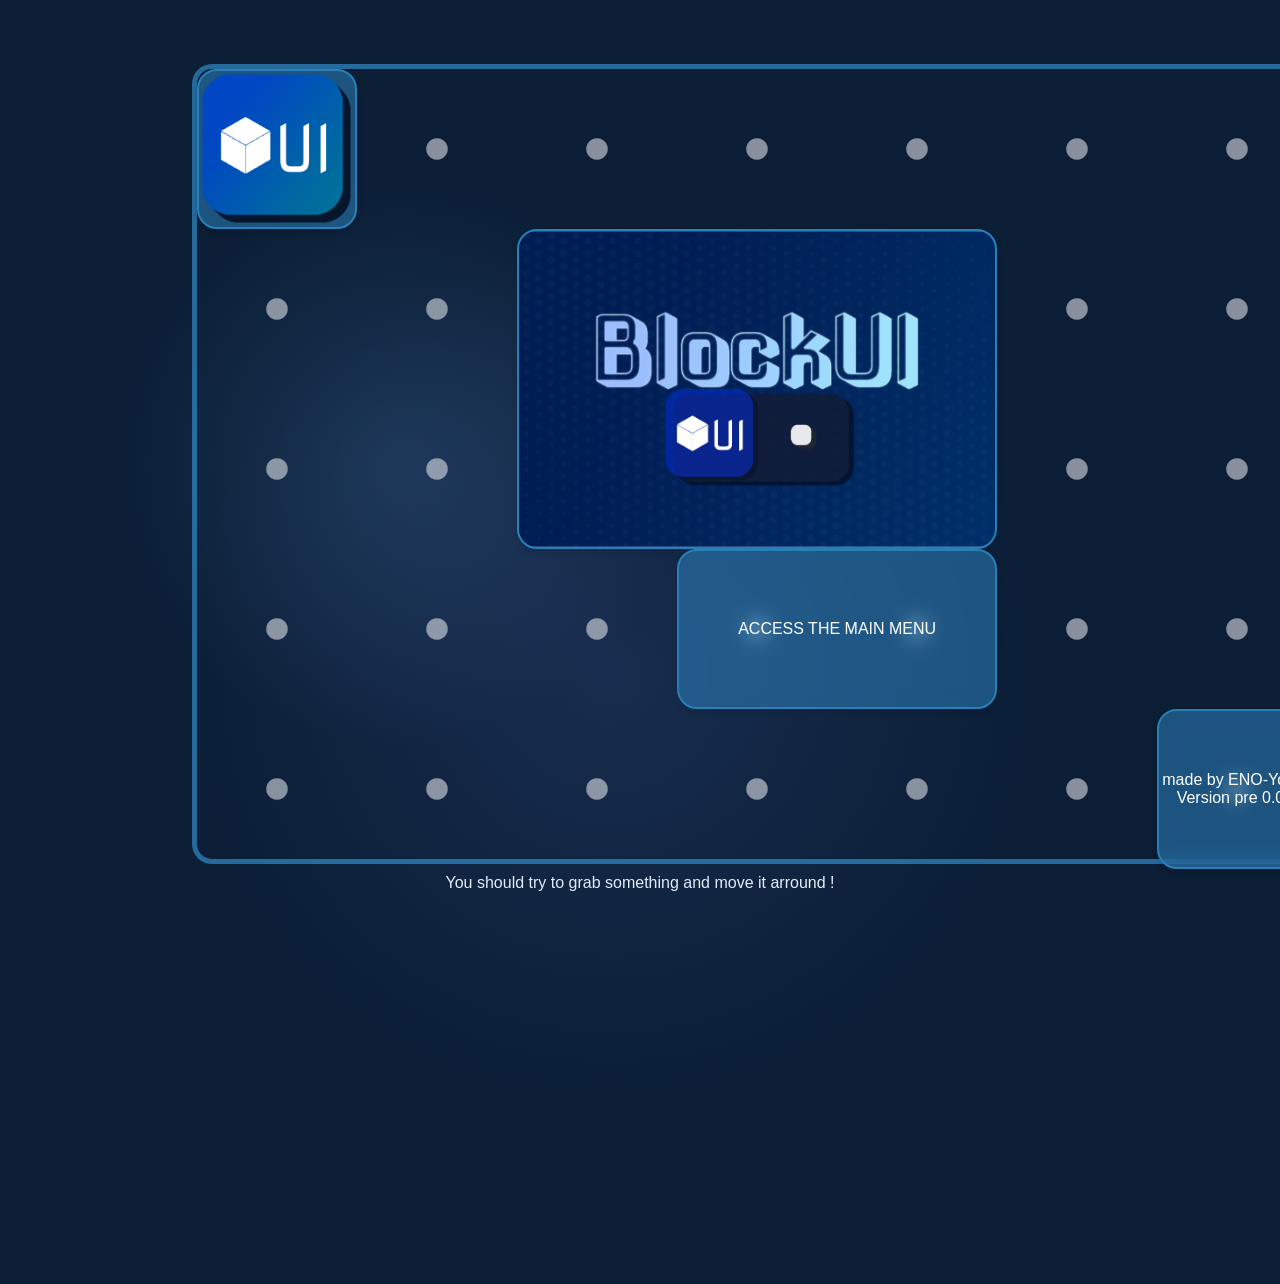
==== index.html @ 9c056975 "Add files via upload" ====
<!DOCTYPE html>
<head>
    <meta charset="UTF-8" />
    <meta name="viewport" content="width=device-width, initial-scale=1.0" />
    <title>iisu ahh launcher</title>
    <!--<link rel="icon" href="icon" type="image/png" />-->
    <link rel="stylesheet" href="style.css" />
</head> 
<body>
    <div class="bg1"></div>
    <div class="bg2"></div>
    <!--to change a box size, use the style attribute.-->
    <div class="container">
        <div class="draggable" style="width: 480px; height: 320px;  background-image: url(LOGOS/full\ banner.png); background-size: cover; background-position: center; left: 320px; top: 160px;"></div>
        <div class="draggable" style="background-image: url(LOGOS/logo\ simple.png); background-size:contain;"></div>
        <div class="draggable" style="width: 320px; height: 160px; left: 480px; top: 480px;" onclick="window.location='MAIN/index.html';">
            <p>ACCESS THE MAIN MENU</p>
        </div>
        <div class="draggable" style="left: 960px;top: 640px; text-align: center;">
            made by ENO-Yosh !<br>
            Version pre 0.0.1</div>
    </div>
    <p style="color: aliceblue; text-align: center; margin-top: 10px;">You should try to grab something and move it arround !</p>
    <script>
        const GRID_SIZE = 160;
        let dragging = null;
        let offsetX, offsetY;
        let placex = 0;
        let placey = 0;

        document.querySelectorAll('.draggable').forEach(element => {
            // element.style.left = snapToGrid(placex,"x",0) + 'px';
            // element.style.top = snapToGrid(placey,'y',0) + 'px';
            element.addEventListener('mousedown', startDrag);
        });

        function startDrag(e) {
            dragging = this;
            offsetX = e.clientX - dragging.offsetLeft;
            offsetY = e.clientY - dragging.offsetTop;
            document.addEventListener('mousemove', drag);
            document.addEventListener('mouseup', stopDrag);
        }

        function drag(e) {
            if (!dragging) return;
            let x = e.clientX - offsetX;
            let y = e.clientY - offsetY;
            style = window.getComputedStyle(dragging)
            widefactor = parseInt(style.getPropertyValue('width')) - 160;
            heightfactor = parseInt(style.getPropertyValue('height')) - 160;
            newleft = snapToGrid(x, "x", widefactor);
            newtop = snapToGrid(y,"y",heightfactor);
            dragging.style.left = newleft+ 'px';
            dragging.style.top = newtop+ 'px';
        }

        function stopDrag() {
            dragging = null;
            document.removeEventListener('mousemove', drag);
            document.removeEventListener('mouseup', stopDrag);
        }

        function snapToGrid(value,type,factor) {
            let r = Math.round(value / GRID_SIZE) * GRID_SIZE;
            if (type == "x") {
                if (r < 0) {
                    r = 0;
                
                }
                if (r > 1120-GRID_SIZE - factor) {
                    r = 1120-GRID_SIZE - factor;
                }
            }

            if (type == "y") {
                if (r < 0) {
                    r = 0;
                }
                if (r > 800-GRID_SIZE - factor) {
                    r = 800-GRID_SIZE - factor;
                }
            }
            return r;
        }
    </script>
</body>
---- style.css ----
* {
            margin: 0;
            padding: 0;
            box-sizing: border-box;
}

body {
            background-color: rgb(11, 30, 54);
            font-family: Arial, sans-serif;
            overflow: hidden;
            background-size: 400% 400%;
            animation: gradient 1s ease 1;
}
@keyframes gradient {
                    
  0% { background-color: black; }
  15% {background-color: #073c5f; }                    
  100% {background-color: #0b1f37;}
                  
}

@keyframes in {
    0% {
        filter: opacity(0%) blur(50px);
        transform: scale(50%);
    }
    100%{
        transform: scale(100%);
        filter: opacity(100%) blur(0px);
    }
}

@keyframes out {
    0%{
        left: 200%;
    }
    100%{
        left: 15%;
    }
}


.container {
    animation: in 1s ease-in-out 0s 1;
            border-style: solid;
    border-radius: 20px;
    border-width: 5px;
    border-color: #3498db9f;
            left: 15%;
            margin-top: 5%;
            width: 1120px;
            height: 800px;
            background-image: 
                /*linear-gradient(0deg, transparent 24%, rgba(255, 255, 255, 0.05) 25%, rgba(255, 255, 255, 0.05) 26%, transparent 27%, transparent 74%, rgba(255, 255, 255, 0.05) 75%, rgba(255, 255, 255, 0.05) 76%, transparent 77%, transparent),
                linear-gradient(90deg, transparent 24%, rgba(255, 255, 255, 0.05) 25%, rgba(255, 255, 255, 0.05) 26%, transparent 27%, transparent 74%, rgba(255, 255, 255, 0.05) 75%, rgba(255, 255, 255, 0.05) 76%, transparent 77%, transparent);
            */
                radial-gradient(circle, rgba(255, 255, 255, 0.51) 0%,rgba(255, 255, 255, 0.51) 9%, rgba(148, 230, 255, 0) 10%);
                background-size: 160px 160px;
            position: relative;
        }

        .draggable {
            position: absolute;
            width: 160px;
            height: 160px;
            background-color: #3498db71;
            backdrop-filter: blur(10px);
            border: 2px solid #2980b9;
            border-radius: 20px;
            cursor: grab;
            display: flex;
            align-items: center;
            justify-content: center;
            color: white;
            user-select: none;
            box-shadow: 0 4px 6px rgba(0,0,0,.1);
            -webkit-transition-duration: 0.3s;
            transition-duration: 0.3s;
            -webkit-transition-property: transform;
            transition-property: transform;
        }
        .draggable:hover {
            box-shadow: 0px 0px 6px rgba(10, 125, 255, 0.74);
            -webkit-transform: scale(1.1);
            transform: scale(1.1);
        }
        .draggable:active {
            cursor: grabbing;
            box-shadow: 0px 0px 15px 0px rgba(255, 255, 255, 0.452);
        }

@keyframes bg1 {
    0% {
        left: 30px;
        top: 40px;
    }
    100%{
        left: 80%;
        top: 10px;
    }
}

@keyframes bg1 {
    0% {
        left: 30px;
        top: 240px;
    }
    100%{
        left: 60%;
        top: 10px;
    }
}


.bg1 {
    position:  absolute;
    overflow: hidden;
    height: 800px;
    width: 800px;
    background-image: radial-gradient(circle, #5284c03a 0%, rgba(148, 230, 255, 0) 50%);
    animation: bg1 15s ease-in-out 0s infinite alternate;
}


@keyframes bg2 {
    0% {
        left: 600px;
        top: 24px;
    }
    100%{
        left: 320px;
        top: 300px;
    }
}


.bg2 {
    position:  absolute;
    overflow: hidden;
    height: 1220px;
    width: 1220px;
    background-image: radial-gradient(circle, #526fc02f 0%, rgba(148, 230, 255, 0) 50%);
    animation: bg2 12s ease-in-out 0s infinite alternate;
}
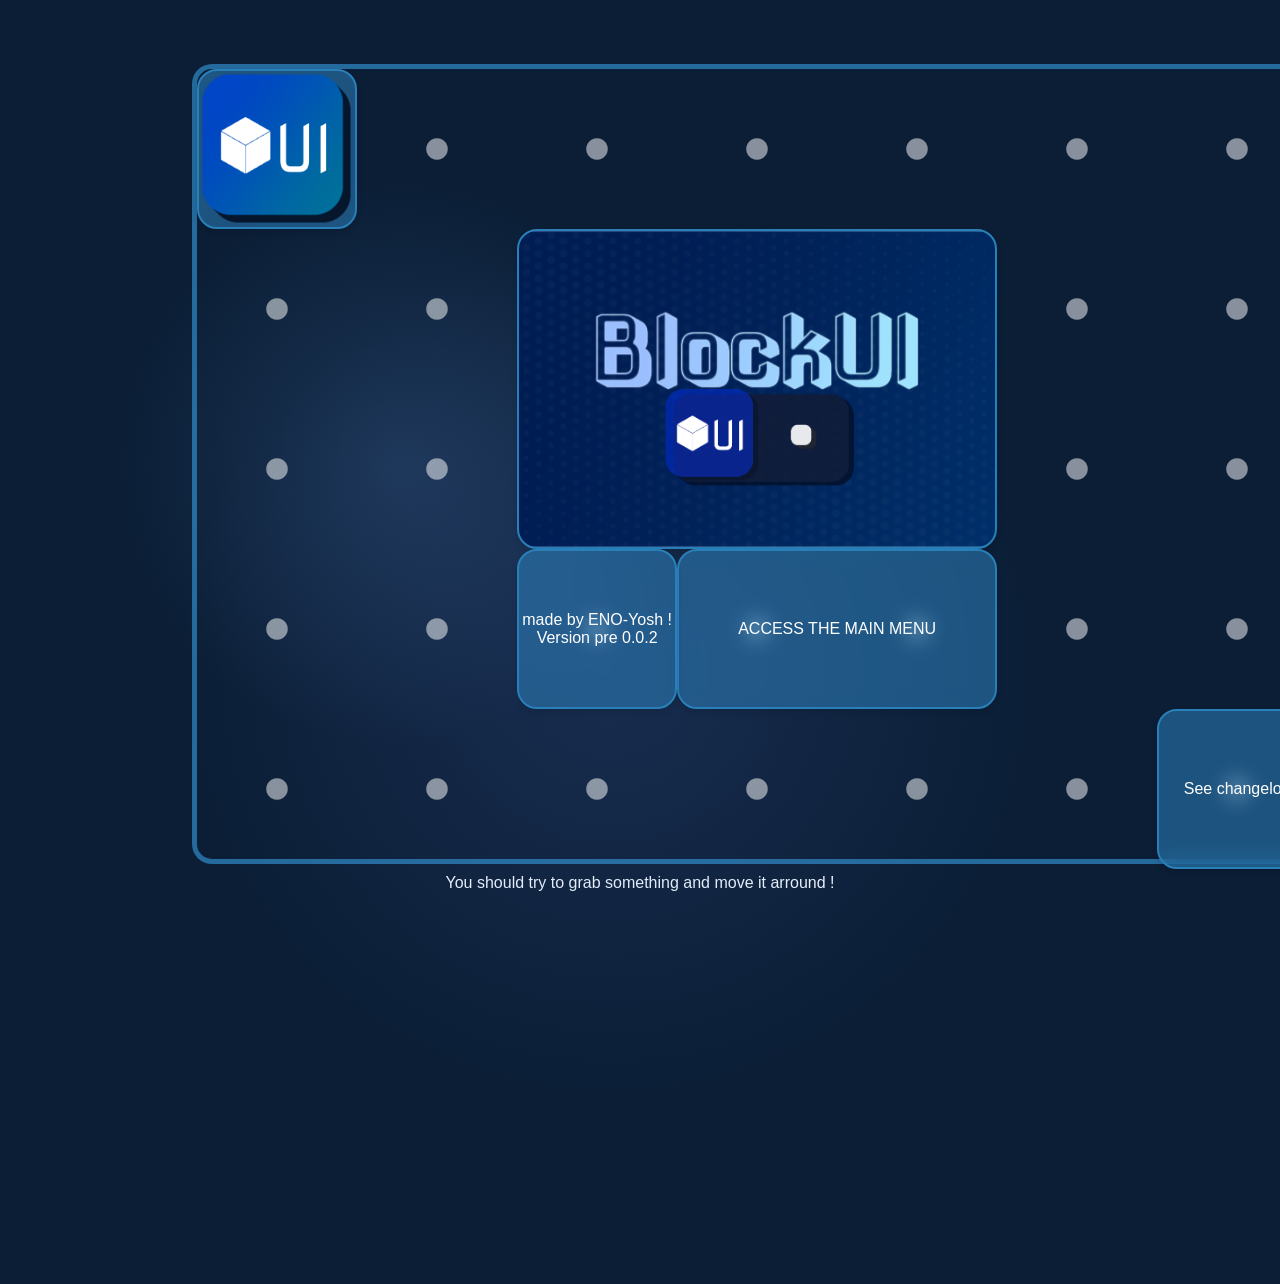
==== commit 20546849: "Add files via upload Version pre 0.0.2 ! i added a changelog directly in the main menu so you can se" ====
--- a/index.html
+++ b/index.html
@@ -16,9 +16,12 @@
         <div class="draggable" style="width: 320px; height: 160px; left: 480px; top: 480px;" onclick="window.location='MAIN/index.html';">
             <p>ACCESS THE MAIN MENU</p>
         </div>
-        <div class="draggable" style="left: 960px;top: 640px; text-align: center;">
+        <div class="draggable" style="width: 160px; height: 160px; left: 960px; top: 640px;" onclick="window.location='changelog/index.html';">
+            <p>See changelog</p>
+        </div>
+        <div class="draggable" style="left: 320px;top: 480px; text-align: center;">
             made by ENO-Yosh !<br>
-            Version pre 0.0.1</div>
+            Version pre 0.0.2</div>
     </div>
     <p style="color: aliceblue; text-align: center; margin-top: 10px;">You should try to grab something and move it arround !</p>
     <script>
@@ -83,5 +86,6 @@
             }
             return r;
         }
+
     </script>
 </body>
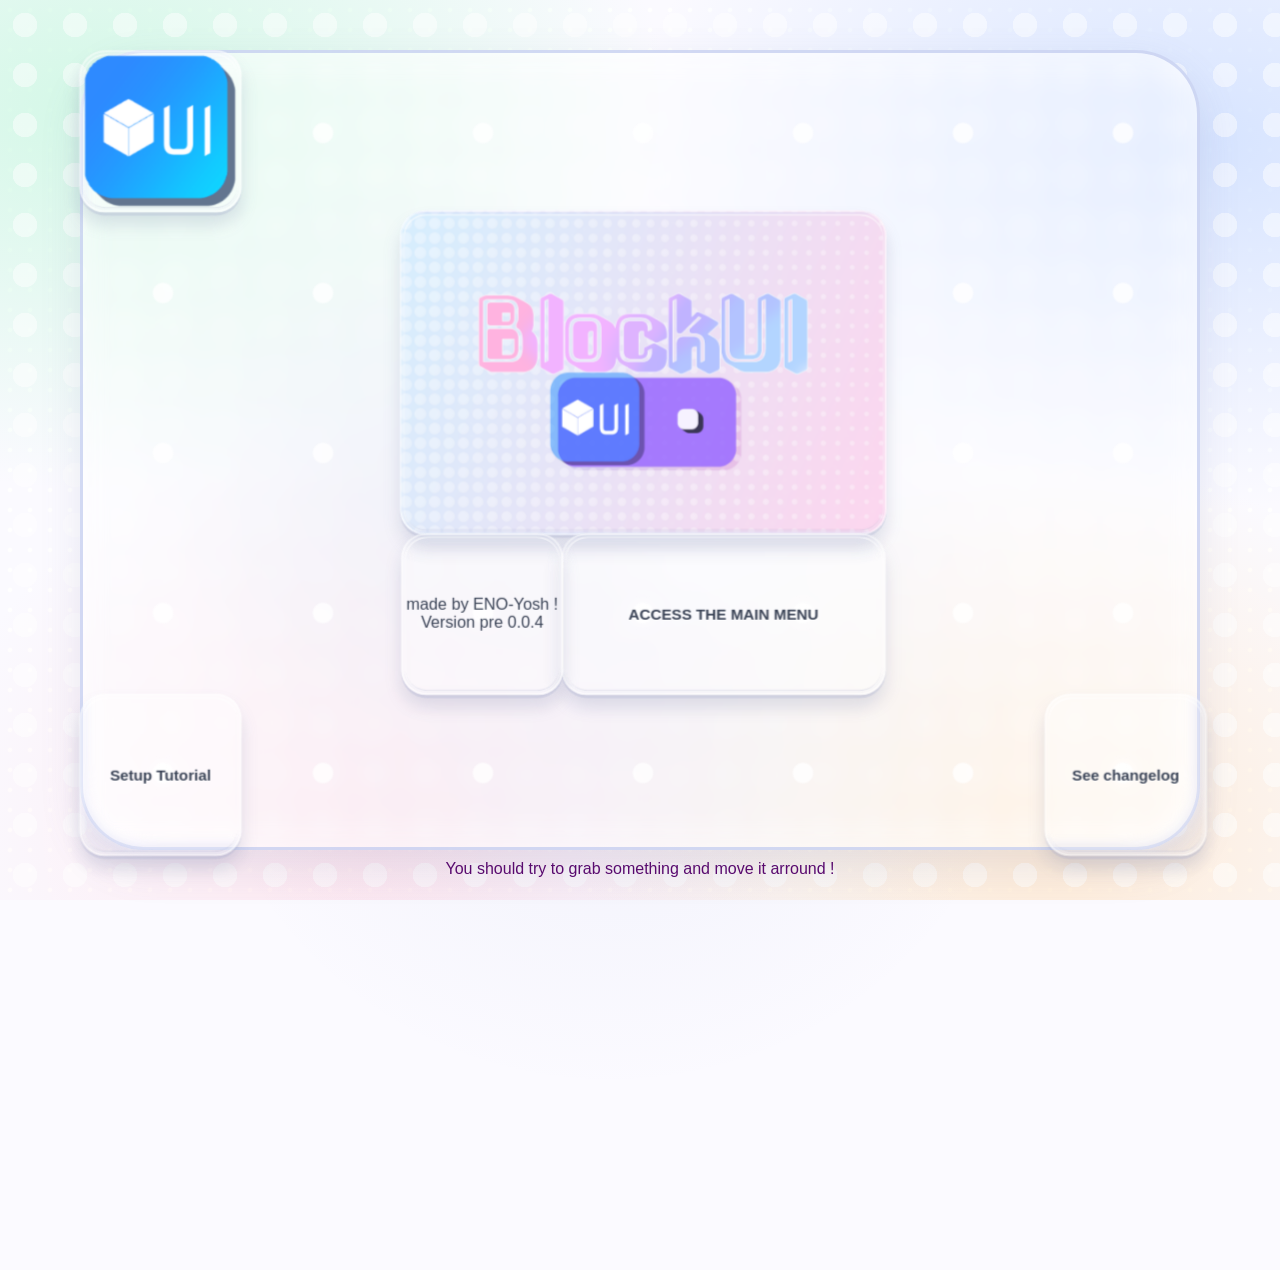
==== commit e982056a: "ALPHA 0.1.0 the first actually usable version, we finally made it to the alpha era of the BlockUI de" ====
--- a/index.html
+++ b/index.html
@@ -6,7 +6,7 @@
     <!--<link rel="icon" href="icon" type="image/png" />-->
     <link rel="stylesheet" href="style.css" />
 </head> 
-<body>
+<body class="home-page" style="overflow-y: hidden;">
     <div class="bg1"></div>
     <div class="bg2"></div>
     <!--to change a box size, use the style attribute.-->
@@ -19,15 +19,19 @@
         <div class="draggable" style="width: 160px; height: 160px; left: 960px; top: 640px;" onclick="window.location='changelog/index.html';">
             <p>See changelog</p>
         </div>
+        <div class="draggable" style="width: 160px; height: 160px; left: 0px; top: 640px;" onclick="window.location='selfHost_tuto/index.html';">
+            <p>Setup Tutorial</p>
+        </div>
         <div class="draggable" style="left: 320px;top: 480px; text-align: center;">
             made by ENO-Yosh !<br>
-            Version pre 0.0.2</div>
+            Version pre 0.0.4</div>
     </div>
-    <p style="color: aliceblue; text-align: center; margin-top: 10px;">You should try to grab something and move it arround !</p>
+    <p style="color: rgb(88, 0, 105); text-align: center; margin-top: 10px;">You should try to grab something and move it arround !</p>
     <script>
         const GRID_SIZE = 160;
         let dragging = null;
         let offsetX, offsetY;
+        let lastParticleTime = 0;
         let placex = 0;
         let placey = 0;
 
@@ -56,6 +60,27 @@
             newtop = snapToGrid(y,"y",heightfactor);
             dragging.style.left = newleft+ 'px';
             dragging.style.top = newtop+ 'px';
+            const now = performance.now();
+            if (now - lastParticleTime >= 28) {
+                const bounds = dragging.getBoundingClientRect();
+                emitDragParticle(
+                    bounds.left + Math.random() * bounds.width,
+                    bounds.top + Math.random() * bounds.height
+                );
+                lastParticleTime = now;
+            }
+        }
+
+        function emitDragParticle(x, y) {
+            const particle = document.createElement('span');
+            particle.className = 'drag-particle';
+            particle.style.left = `${x}px`;
+            particle.style.top = `${y}px`;
+            particle.style.setProperty('--particle-size', `${7 + Math.random() * 8}px`);
+            particle.style.setProperty('--drift-x', `${(Math.random() - 0.5) * 34}px`);
+            particle.style.setProperty('--drift-y', `${-12 - Math.random() * 28}px`);
+            document.body.appendChild(particle);
+            window.setTimeout(() => particle.remove(), 750);
         }
 
         function stopDrag() {
--- a/style.css
+++ b/style.css
@@ -1,144 +1,908 @@
+:root {
+    color-scheme: light;
+    --ink: #394255;
+    --muted-ink: #657187;
+    --glass: rgba(255, 255, 255, .76);
+    --glass-strong: rgba(255, 255, 255, .9);
+    --line: rgba(196, 205, 239, .76);
+    --shadow: 0 16px 42px rgba(111, 121, 164, .14);
+}
+
 * {
-            margin: 0;
-            padding: 0;
-            box-sizing: border-box;
+    box-sizing: border-box;
+    margin: 0;
+    padding: 0;
+    scrollbar-color: #c8cde0 transparent;
 }
 
 body {
-            background-color: rgb(11, 30, 54);
-            font-family: Arial, sans-serif;
-            overflow: hidden;
-            background-size: 400% 400%;
-            animation: gradient 1s ease 1;
-}
-@keyframes gradient {
-                    
-  0% { background-color: black; }
-  15% {background-color: #073c5f; }                    
-  100% {background-color: #0b1f37;}
-                  
-}
-
-@keyframes in {
-    0% {
+    min-height: 100vh;
+    color: var(--ink);
+    background-color: #fbfaff;
+    background-image:
+        radial-gradient(circle, rgba(255, 255, 255, .48) 0 12px, transparent 12.5px),
+        radial-gradient(ellipse at 8% 12%, rgba(196, 247, 221, .72), transparent 34%),
+        radial-gradient(ellipse at 94% 16%, rgba(200, 219, 255, .72), transparent 34%),
+        radial-gradient(ellipse at 82% 94%, rgba(255, 225, 190, .6), transparent 32%),
+        radial-gradient(ellipse at 29% 92%, rgba(255, 209, 222, .5), transparent 34%),
+        radial-gradient(circle, rgba(255, 255, 255, .94) 2px, transparent 2.8px);
+    background-attachment: fixed;
+    background-size: 50px 50px, auto, auto, auto, auto, 20px 20px;
+    font-family: Arial, Helvetica, sans-serif;
+}
+
+body.home-page,
+body.main-page,
+body.grid-demo {
+    overflow-x: hidden;
+    overflow-y: auto;
+}
+
+body.systems-page {
+    overflow-x: hidden;
+    overflow-y: auto;
+    scrollbar-width: none;
+}
+
+body.changelog-page {
+    overflow: hidden;
+}
+
+body::before,
+body::after {
+    position: fixed;
+    z-index: 10;
+    inset: 0;
+    pointer-events: none;
+    content: "";
+    opacity: 0;
+    animation: intro-sparkles 1.35s ease-out both;
+}
+
+body::before {
+    background:
+        linear-gradient(45deg, transparent 46%, #fff 50%, transparent 54%) 8% 22% / 15px 15px no-repeat,
+        linear-gradient(-45deg, transparent 46%, #fff 50%, transparent 54%) 8% 22% / 15px 15px no-repeat,
+        linear-gradient(45deg, transparent 46%, #9fe8ff 50%, transparent 54%) 34% 41% / 11px 11px no-repeat,
+        linear-gradient(-45deg, transparent 46%, #9fe8ff 50%, transparent 54%) 34% 41% / 11px 11px no-repeat,
+        linear-gradient(45deg, transparent 46%, #fff 50%, transparent 54%) 67% 81% / 13px 13px no-repeat,
+        linear-gradient(-45deg, transparent 46%, #fff 50%, transparent 54%) 67% 81% / 13px 13px no-repeat,
+        linear-gradient(45deg, transparent 46%, #9fe8ff 50%, transparent 54%) 92% 63% / 10px 10px no-repeat,
+        linear-gradient(-45deg, transparent 46%, #9fe8ff 50%, transparent 54%) 92% 63% / 10px 10px no-repeat;
+}
+
+body::after {
+    animation-delay: .24s;
+    animation-duration: 1.25s;
+    background:
+        linear-gradient(45deg, transparent 46%, #9fe8ff 50%, transparent 54%) 19% 73% / 12px 12px no-repeat,
+        linear-gradient(-45deg, transparent 46%, #9fe8ff 50%, transparent 54%) 19% 73% / 12px 12px no-repeat,
+        linear-gradient(45deg, transparent 46%, #fff 50%, transparent 54%) 52% 16% / 16px 16px no-repeat,
+        linear-gradient(-45deg, transparent 46%, #fff 50%, transparent 54%) 52% 16% / 16px 16px no-repeat,
+        linear-gradient(45deg, transparent 46%, #9fe8ff 50%, transparent 54%) 79% 35% / 11px 11px no-repeat,
+        linear-gradient(-45deg, transparent 46%, #9fe8ff 50%, transparent 54%) 79% 35% / 11px 11px no-repeat;
+}
+
+@keyframes intro-sparkles {
+    0%, 100% { opacity: 0; }
+    18% { opacity: .78; }
+    34% { opacity: .2; }
+    52% { opacity: .62; }
+    72% { opacity: .12; }
+}
+
+@keyframes enter {
+    from {
         filter: opacity(0%) blur(50px);
-        transform: scale(50%);
-    }
-    100%{
-        transform: scale(100%);
-        filter: opacity(100%) blur(0px);
-    }
-}
-
-@keyframes out {
-    0%{
-        left: 200%;
-    }
-    100%{
-        left: 15%;
-    }
-}
-
-
-.container {
-    animation: in 1s ease-in-out 0s 1;
-            border-style: solid;
+        transform: scale(.5);
+    }
+    to {
+        filter: opacity(100%) blur(0);
+        transform: scale(1);
+    }
+}
+
+@keyframes glow-one {
+    from { left: 30px; top: 240px; }
+    to { left: 60%; top: 10px; }
+}
+
+@keyframes glow-two {
+    from { left: 600px; top: 24px; }
+    to { left: 320px; top: 300px; }
+}
+
+@keyframes particle-drift {
+    0% { opacity: 0; transform: translate(-50%, -50%) scale(.25) rotate(0deg); }
+    12% { opacity: .95; transform: translate(-50%, -50%) scale(1.05) rotate(8deg); }
+    100% {
+        opacity: 0;
+        transform: translate(calc(-50% + var(--drift-x)), calc(-50% + var(--drift-y))) scale(.2) rotate(38deg);
+    }
+}
+
+@keyframes edit-mode-sway {
+    0%, 40% { rotate: -.6deg; }
+    50%, 90% { rotate: .6deg; }
+    100% { rotate: -.6deg; }
+}
+
+.bg1,
+.bg2 {
+    position: absolute;
+    overflow: hidden;
+    pointer-events: none;
+}
+
+.bg1 {
+    width: 800px;
+    height: 800px;
+    background: radial-gradient(circle, rgba(82, 132, 192, .08), transparent 50%);
+    animation: glow-one 15s ease-in-out infinite alternate;
+}
+
+.bg2 {
+    width: 1220px;
+    height: 1220px;
+    background: radial-gradient(circle, rgba(82, 111, 192, .07), transparent 50%);
+    animation: glow-two 12s ease-in-out infinite alternate;
+}
+
+.navbar {
+    position: sticky;
+    z-index: 2;
+    display: flex;
+    align-items: center;
+    gap: 10px;
+    width: 100%;
+    height: 72px;
+    padding: 6px 18px;
+    border-bottom: 1px solid rgba(202, 209, 233, .7);
+    background: rgba(255, 255, 255, .66);
+    box-shadow: 0 5px 24px rgba(105, 117, 153, .08);
+    backdrop-filter: blur(18px);
+}
+
+.navbar div {
+    position: relative;
+    isolation: isolate;
+    display: grid;
+    overflow: hidden;
+    place-items: center;
+    width: 56px;
+    height: 56px;
+    border: 1px solid rgba(207, 212, 236, .8);
+    border-radius: 17px;
+    background: rgba(255, 255, 255, .7);
+    box-shadow: 0 4px 12px rgba(116, 126, 163, .1);
+    transition: transform .2s ease, box-shadow .2s ease;
+}
+
+.navbar div::before {
+    position: absolute;
+    z-index: 0;
+    inset: 0;
+    background: linear-gradient(145deg, rgba(255, 255, 255, .9), transparent 48%, rgba(196, 205, 239, .12));
+    content: "";
+    pointer-events: none;
+}
+
+.navbar div img {
+    position: relative;
+    z-index: 1;
+    max-width: 46px;
+    max-height: 46px;
+    object-fit: contain;
+}
+
+.navbar div:hover {
+    transform: perspective(500px) translateY(-3px) rotateX(5deg) scale(1.05);
+    box-shadow: 0 12px 20px rgba(116, 126, 163, .22), inset 0 2px 0 #fff;
+}
+
+.navbar .nav-control {
+    display: grid;
+    place-items: center;
+    width: 56px;
+    height: 56px;
+    padding: 5px;
+    border: 1px solid rgba(207, 212, 236, .8);
+    border-radius: 17px;
+    background: rgba(255, 255, 255, .7) !important;
+    box-shadow: 0 4px 12px rgba(116, 126, 163, .1);
+    cursor: pointer;
+}
+
+.navbar .nav-control img {
+    max-width: 46px;
+    max-height: 46px;
+    object-fit: contain;
+}
+
+.navbar .nav-control:hover {
+    transform: perspective(500px) translateY(-3px) rotateX(5deg) scale(1.05);
+    box-shadow: 0 12px 20px rgba(116, 126, 163, .22), inset 0 2px 0 #fff;
+}
+
+.navbar .nav-control[aria-pressed="true"] {
+    border-color: rgba(83, 91, 131, .6);
+    background: rgba(214, 219, 240, .9) !important;
+}
+
+#time {
+    color: var(--muted-ink) !important;
+    font-variant-numeric: tabular-nums;
+}
+
+.home-page > p {
+    margin: 10px;
+    color: var(--muted-ink);
+    text-align: center;
+}
+
+p {
+    text-align: center;
+}
+
+body.home-page .container {
+    position: relative;
+    width: 1120px;
+    height: 800px;
+    margin: calc((100vh - 800px) / 2) auto 0;
+    border: 3px solid var(--line);
+    border-radius: 64px;
+    background-color: rgba(255, 255, 255, .36);
+    background-image: radial-gradient(circle, rgba(255, 255, 255, .76) 0 8%, transparent 10%);
+    background-size: 160px 160px;
+    box-shadow: var(--shadow), inset 0 0 36px rgba(255, 255, 255, .55);
+    animation: enter 1s ease-in-out;
+    backdrop-filter: blur(12px);
+    perspective: 1500px;
+    transform-style: preserve-3d;
+}
+
+body.main-page .container {
+    position: relative;
+    width: 1130px;
+    height: 810px;
+    margin: calc((100vh - 60px - 810px) / 2) auto 0;
+    border: 3px solid var(--line);
+    border-radius: 48px;
+    background: radial-gradient(circle, rgba(255, 255, 255, .76) 0 8%, transparent 10%) 0 0 / 160px 160px;
+    box-shadow: var(--shadow), inset 0 0 36px rgb(255, 255, 255);
+    animation: enter .5s ease-out;
+    backdrop-filter: blur(12px);
+}
+
+.draggable {
+    position: absolute;
+    display: flex;
+    align-items: center;
+    justify-content: center;
+    width: 160px;
+    height: 160px;
+    border: 2px solid rgba(255, 255, 255, .52);
+    border-radius: 25px;
+    background-color: rgba(255, 255, 255, .08) !important;
+    color: var(--ink);
+    cursor: grab;
+    user-select: none;
+    isolation: isolate;
+    overflow: hidden;
+    box-shadow:
+        0 12px 18px rgba(105, 113, 154, .2),
+        0 3px 0 rgba(174, 180, 211, .28),
+        inset 0 -3px 0 rgba(185, 190, 219, .1);
+    transform: perspective(1000px) translateZ(8px);
+    transform-style: preserve-3d;
+    transition: transform .3s cubic-bezier(.2, .75, .25, 1), box-shadow .3s ease;
+    backdrop-filter: blur(6px) saturate(1.2);
+    -webkit-backdrop-filter: blur(6px) saturate(1.2);
+}
+
+.draggable::after {
+    position: absolute;
+    z-index: 0;
+    inset: 1px;
+    border: 1px solid rgba(255, 255, 255, .3);
+    border-radius: 23px;
+    box-shadow:
+        inset 0 1px 0 rgba(255, 255, 255, .78),
+        inset 1px 0 0 rgba(255, 255, 255, .35),
+        inset 0 -1px 0 rgba(122, 133, 173, .16);
+    content: "";
+    pointer-events: none;
+}
+
+.draggable:hover {
+    z-index: 2;
+    transform: perspective(1000px) translateY(-8px) translateZ(24px) rotateX(5deg) rotateY(-2deg) scale(1.055);
+    box-shadow:
+        0 24px 32px rgba(130, 116, 180, .26),
+        0 8px 0 rgba(174, 180, 211, .34),
+        0 0 0 5px rgba(255, 255, 255, .2);
+}
+
+.draggable:active {
+    cursor: grabbing;
+    transform: perspective(1000px) translateY(2px) translateZ(2px) scale(.99);
+    box-shadow: 0 4px 8px rgba(130, 116, 180, .2), inset 0 2px 5px rgba(130, 116, 180, .12);
+}
+
+.edit-mode-shade {
+    position: fixed;
+    z-index: 0;
+    inset: 0;
+    background: rgba(47, 53, 76, .48);
+    opacity: 0;
+    pointer-events: none;
+    transition: opacity .3s ease;
+}
+
+.main-page.editing-mode .edit-mode-shade {
+    opacity: 1;
+}
+
+.main-page.editing-mode .container {
+    z-index: 1;
+}
+
+.main-page.editing-mode .draggable {
+    transform-origin: center;
+    animation: edit-mode-sway 2.4s ease-in-out infinite;
+    cursor: grab;
+}
+
+.main-page.editing-mode .draggable:hover {
+    animation-play-state: paused;
+}
+
+.main-page:not(.editing-mode) .draggable {
+    cursor: pointer;
+}
+
+.main-page:not(.editing-mode) .draggable:active {
+    cursor: pointer;
+}
+
+.block-settings-trigger {
+    position: absolute;
+    z-index: 2;
+    top: 7px;
+    right: 7px;
+    display: none;
+    place-items: center;
+    width: 34px;
+    min-width: 34px;
+    height: 34px;
+    padding: 0;
+    border: 1px solid rgba(255, 255, 255, .9);
+    border-radius: 11px;
+    background: rgba(255, 255, 255, .88) !important;
+    color: var(--ink);
+    font-size: 19px;
+    line-height: 1;
+    cursor: pointer;
+    box-shadow: 0 3px 10px rgba(55, 62, 91, .2);
+}
+
+.editing-mode .block-settings-trigger {
+    display: grid;
+}
+
+.draggable p {
+    position: relative;
+    z-index: 1;
+    padding: 12px;
+    color: inherit;
+    font-size: 15px;
+    font-weight: 700;
+    text-align: center;
+    text-shadow: 0 1px 0 rgba(255, 255, 255, .8);
+}
+
+.drag-particle {
+    position: fixed;
+    z-index: 1000;
+    width: var(--particle-size, 12px);
+    height: var(--particle-size, 12px);
+    filter: drop-shadow(0 0 4px rgba(180, 239, 255, .95)) drop-shadow(0 0 10px rgba(63, 165, 255, .75)) blur(.35px);
+    pointer-events: none;
+    animation: particle-drift .7s cubic-bezier(.16, .7, .3, 1) forwards;
+}
+
+.drag-particle::before,
+.drag-particle::after {
+    position: absolute;
+    top: 50%;
+    left: 50%;
+    border-radius: 50%;
+    background: linear-gradient(90deg, transparent, #b9f1ff 35%, #fff 50%, #b9f1ff 65%, transparent);
+    box-shadow: 0 0 4px rgba(186, 239, 255, .9);
+    content: "";
+}
+
+.drag-particle::before {
+    width: 100%;
+    height: 1.5px;
+    transform: translate(-50%, -50%) rotate(45deg);
+}
+
+.drag-particle::after {
+    width: 1.5px;
+    height: 100%;
+    transform: translate(-50%, -50%) rotate(45deg);
+}
+
+.textBG {
+    position: relative;
+    isolation: isolate;
+    overflow: auto;
+    border: 1px solid rgba(255, 255, 255, .9);
+    border-radius: 24px;
+    background: var(--glass);
+    box-shadow: 0 20px 46px rgba(111, 121, 164, .18), 0 5px 0 rgba(190, 196, 222, .35), inset 0 2px 0 #fff;
+    color: var(--ink);
+    backdrop-filter: blur(20px);
+}
+
+.textBG::before,
+.system::before,
+body.systems-page .container::before {
+    position: absolute;
+    z-index: 0;
+    inset: 0;
+    border-radius: inherit;
+    background: linear-gradient(145deg, rgba(255, 255, 255, .58), transparent 34%, transparent 72%, rgba(255, 255, 255, .14));
+    content: "";
+    pointer-events: none;
+}
+
+.textBG > *,
+.system > *,
+body.systems-page .container > * {
+    position: relative;
+    z-index: 1;
+}
+
+.textBG h1,
+.textBG h3 {
+    color: #65638c;
+}
+
+.textBG p {
+    margin: 0 0 12px 20px;
+    color: var(--muted-ink);
+    text-align: left;
+}
+
+body.changelog-page .textBG {
+    width: 40%;
+    height: 100%;
+    margin: 1% 0 0 30%;
+    padding: 40px;
+}
+
+#newblock form p {
+    text-align: center;
+}
+
+.system {
+    position: relative;
+    isolation: isolate;
+    height: 160px;
+    margin: 1% 15% 1%;
+    padding: 20px;
+    overflow: hidden;
+    border: 2px solid rgba(255, 255, 255, .92);
+    border-radius: 24px;
+    color: var(--ink);
+    box-shadow: 0 20px 36px rgba(111, 121, 164, .2), 0 5px 0 rgba(190, 196, 222, .35), inset 0 2px 0 rgba(255, 255, 255, .95);
+    text-align: center;
+    text-shadow: 0 1px 8px rgba(255, 255, 255, .85);
+}
+
+.system h1,
+.system h2,
+.system h3 {
+    color: var(--ink);
+}
+
+.system h3 {
+    font-size: 11px;
+}
+
+.system h2 {
+    margin-top: 20px;
+    font-size: 30px;
+}
+
+body.systems-page .container {
+    position: relative;
+    isolation: isolate;
+    margin: 0 15% 15%;
+    padding: 20px;
+    border: 1px solid rgba(255, 255, 255, .85);
+    border-radius: 24px;
+    background: var(--glass);
+    box-shadow: 0 22px 48px rgba(111, 121, 164, .19), inset 0 2px 0 rgba(255, 255, 255, .95);
+    perspective: 1200px;
+}
+
+.game {
+    position: relative;
+    display: flex;
+    align-items: center;
+    flex-direction: row;
+    height: 160px;
+    margin: 1%;
+    overflow: hidden;
+    border: 1px solid rgba(255, 255, 255, .94);
     border-radius: 20px;
-    border-width: 5px;
-    border-color: #3498db9f;
-            left: 15%;
-            margin-top: 5%;
-            width: 1120px;
-            height: 800px;
-            background-image: 
-                /*linear-gradient(0deg, transparent 24%, rgba(255, 255, 255, 0.05) 25%, rgba(255, 255, 255, 0.05) 26%, transparent 27%, transparent 74%, rgba(255, 255, 255, 0.05) 75%, rgba(255, 255, 255, 0.05) 76%, transparent 77%, transparent),
-                linear-gradient(90deg, transparent 24%, rgba(255, 255, 255, 0.05) 25%, rgba(255, 255, 255, 0.05) 26%, transparent 27%, transparent 74%, rgba(255, 255, 255, 0.05) 75%, rgba(255, 255, 255, 0.05) 76%, transparent 77%, transparent);
-            */
-                radial-gradient(circle, rgba(255, 255, 255, 0.51) 0%,rgba(255, 255, 255, 0.51) 9%, rgba(148, 230, 255, 0) 10%);
-                background-size: 160px 160px;
-            position: relative;
-        }
-
-        .draggable {
-            position: absolute;
-            width: 160px;
-            height: 160px;
-            background-color: #3498db71;
-            backdrop-filter: blur(10px);
-            border: 2px solid #2980b9;
-            border-radius: 20px;
-            cursor: grab;
-            display: flex;
-            align-items: center;
-            justify-content: center;
-            color: white;
-            user-select: none;
-            box-shadow: 0 4px 6px rgba(0,0,0,.1);
-            -webkit-transition-duration: 0.3s;
-            transition-duration: 0.3s;
-            -webkit-transition-property: transform;
-            transition-property: transform;
-        }
-        .draggable:hover {
-            box-shadow: 0px 0px 6px rgba(10, 125, 255, 0.74);
-            -webkit-transform: scale(1.1);
-            transform: scale(1.1);
-        }
-        .draggable:active {
-            cursor: grabbing;
-            box-shadow: 0px 0px 15px 0px rgba(255, 255, 255, 0.452);
-        }
-
-@keyframes bg1 {
-    0% {
-        left: 30px;
-        top: 40px;
-    }
-    100%{
-        left: 80%;
-        top: 10px;
-    }
-}
-
-@keyframes bg1 {
-    0% {
-        left: 30px;
-        top: 240px;
-    }
-    100%{
-        left: 60%;
-        top: 10px;
-    }
-}
-
-
-.bg1 {
-    position:  absolute;
+    background-color: var(--glass-strong) !important;
+    color: var(--ink);
+    box-shadow: 0 10px 18px rgba(105, 113, 154, .14), 0 4px 0 rgba(190, 196, 222, .3), inset 0 2px 0 #fff;
+    backdrop-filter: blur(14px);
+    transition: transform .25s ease, box-shadow .25s ease;
+}
+
+.game::before {
+    position: absolute;
+    z-index: 0;
+    inset: 0;
+    background:
+        linear-gradient(145deg, rgba(255, 255, 255, .72), transparent 40%, transparent 75%, rgba(255, 255, 255, .16)),
+        linear-gradient(110deg, transparent 38%, rgba(255, 255, 255, .46) 49%, transparent 60%);
+    background-position: center, -160% 0;
+    background-size: auto, 240% 100%;
+    content: "";
+    pointer-events: none;
+    transition: background-position .65s ease;
+}
+
+.game > * {
+    position: relative;
+    z-index: 1;
+}
+
+.game:hover {
+    transform: perspective(1200px) translateY(-4px) rotateX(1.5deg) scale(1.008);
+    box-shadow: 0 18px 26px rgba(105, 113, 154, .2), 0 6px 0 rgba(190, 196, 222, .25), inset 0 2px 0 #fff;
+}
+
+.game:hover::before {
+    background-position: center, 160% 0;
+}
+
+.game img {
+    margin-right: 1%;
+    border-radius: 16px;
+    object-fit: cover;
+}
+
+.game h1,
+.game h3 {
+    color: var(--ink);
+}
+
+.game .infos {
+    flex: 1 1 0;
+    min-width: 0;
+}
+
+.infos p {
+    max-width: 100%;
+    max-height: 90px;
+    margin-left: 1%;
+    overflow-y: auto;
+    color: var(--muted-ink);
+    text-align: left;
+    scrollbar-width: thin;
+}
+
+.game button,
+button,
+input[type="button"],
+input[type="submit"] {
+    position: relative;
     overflow: hidden;
-    height: 800px;
-    width: 800px;
-    background-image: radial-gradient(circle, #5284c03a 0%, rgba(148, 230, 255, 0) 50%);
-    animation: bg1 15s ease-in-out 0s infinite alternate;
-}
-
-
-@keyframes bg2 {
-    0% {
-        left: 600px;
-        top: 24px;
-    }
-    100%{
-        left: 320px;
-        top: 300px;
-    }
-}
-
-
-.bg2 {
-    position:  absolute;
-    overflow: hidden;
-    height: 1220px;
-    width: 1220px;
-    background-image: radial-gradient(circle, #526fc02f 0%, rgba(148, 230, 255, 0) 50%);
-    animation: bg2 12s ease-in-out 0s infinite alternate;
-}+    border: 1px solid rgba(255, 255, 255, .95);
+    border-radius: 18px;
+    background-color: #e6e9f8 !important;
+    background-image: linear-gradient(160deg, rgba(255, 255, 255, .82), transparent 58%);
+    color: #4a5065;
+    box-shadow: 0 5px 14px rgba(111, 121, 164, .15);
+    transition: transform .2s ease, box-shadow .2s ease, filter .2s ease;
+}
+
+.game button {
+    flex: 0 0 64px;
+    width: 64px;
+    min-width: 64px;
+    height: 64px;
+    margin: 0 10px 0 0;
+}
+
+.game button:first-of-type {
+    background-color: #eadff8 !important;
+}
+
+.game button:nth-of-type(2) {
+    background-color: #d9f1e3 !important;
+}
+
+.game button:hover,
+button:hover,
+input[type="button"]:hover,
+input[type="submit"]:hover {
+    filter: brightness(1.04);
+    transform: perspective(500px) translateY(-3px) rotateX(5deg);
+    box-shadow: 0 10px 18px rgba(111, 121, 164, .24), 0 3px 0 rgba(190, 196, 222, .35), inset 0 2px 0 #fff;
+}
+
+form {
+    color: var(--ink);
+}
+
+input:not([type="button"]):not([type="submit"]) {
+    min-height: 38px;
+    padding: 10px;
+    border: 1px solid rgba(191, 199, 224, .8);
+    border-radius: 14px;
+    background: rgba(255, 255, 255, .82) !important;
+    color: var(--ink) !important;
+    box-shadow: inset 0 1px 3px rgba(104, 115, 151, .08);
+}
+
+input::placeholder {
+    color: #8a91a4;
+}
+
+#newblock,
+#block-settings {
+    position: fixed;
+    z-index: 5;
+    display: flex;
+    align-items: center;
+    justify-content: center;
+    width: 100%;
+    height: 100%;
+    inset: 0;
+    background: rgba(236, 239, 251, .5);
+    backdrop-filter: blur(10px);
+}
+
+#block-settings {
+    z-index: 6;
+}
+
+#newblock form,
+#block-settings .block-modal {
+    position: fixed;
+    top: 50%;
+    left: 50%;
+    isolation: isolate;
+    display: flex;
+    flex-direction: column;
+    gap: 10px;
+    width: min(480px, calc(100vw - 32px));
+    max-height: calc(100vh - 32px);
+    margin: 0;
+    padding: 20px;
+    overflow-x: hidden;
+    overflow-y: auto;
+    border: 1px solid rgba(255, 255, 255, .95);
+    border-radius: 28px;
+    background: rgba(255, 255, 255, .88);
+    box-shadow: 0 28px 64px rgba(82, 91, 131, .24), 0 6px 0 rgba(190, 196, 222, .4), inset 0 2px 0 #fff;
+    color: var(--ink);
+    backdrop-filter: blur(22px);
+    transform: translate(-50%, -50%);
+}
+
+#block-settings .block-modal {
+    gap: 8px;
+}
+
+#block-settings .block-modal h2 {
+    margin-bottom: 4px;
+    color: #65638c;
+    text-align: center;
+}
+
+#block-settings .block-modal label {
+    color: var(--muted-ink);
+    font-size: 14px;
+    font-weight: 700;
+}
+
+#block-settings .block-modal textarea {
+    min-height: 110px;
+    padding: 10px;
+    border: 1px solid rgba(191, 199, 224, .8);
+    border-radius: 14px;
+    background: rgba(255, 255, 255, .82);
+    color: var(--ink);
+    font: inherit;
+    resize: vertical;
+}
+
+#block-settings .block-modal input[type="color"] {
+    width: 100%;
+    min-height: 42px;
+    padding: 4px;
+    cursor: pointer;
+}
+
+.block-modal-actions {
+    display: flex;
+    flex-wrap: wrap;
+    gap: 8px;
+    margin-top: 8px;
+}
+
+.block-modal-actions button {
+    flex: 1 1 auto;
+    min-height: 42px;
+    padding: 8px 12px;
+    cursor: pointer;
+}
+
+.block-modal-actions .delete-block-button {
+    background-color: #ad001d !important;
+    color: #fff !important;
+}
+
+
+#newblock form input[value="Cancel"] {
+    background-color: #ad001d !important;
+    color: #fff !important;
+}
+
+#newblock form::before {
+    position: absolute;
+    z-index: -1;
+    inset: 0;
+    background: linear-gradient(145deg, rgba(255, 255, 255, .66), transparent 42%, transparent 78%, rgba(255, 255, 255, .2));
+    content: "";
+    pointer-events: none;
+}
+
+#newblock input {
+    padding: 10px;
+}
+
+#newblock input[type="file"] {
+    min-height: 44px;
+    padding: 8px;
+}
+
+#newblock input[type="color"] {
+    width: 100%;
+    min-height: 44px;
+    padding: 4px;
+    cursor: pointer;
+}
+
+#newblock input[type="button"]:hover,
+#newblock input[type="submit"]:hover {
+    cursor: pointer;
+}
+
+#launcher-status {
+    position: fixed;
+    z-index: 4;
+    right: 16px;
+    bottom: 16px;
+    max-width: min(440px, calc(100vw - 32px));
+    padding: 10px 16px;
+    border: 1px solid rgba(255, 255, 255, .9);
+    border-radius: 14px;
+    background: rgba(255, 255, 255, .9);
+    box-shadow: var(--shadow);
+    color: var(--ink);
+    text-align: left;
+}
+
+#launcher-status:empty {
+    display: none;
+}
+
+body.grid-demo .container {
+    position: relative;
+    width: 100vw;
+    height: 100vh;
+    background-image:
+        linear-gradient(0deg, transparent 24%, rgba(80, 90, 130, .06) 25%, rgba(80, 90, 130, .06) 26%, transparent 27%, transparent 74%, rgba(80, 90, 130, .06) 75%, rgba(80, 90, 130, .06) 76%, transparent 77%, transparent),
+        linear-gradient(90deg, transparent 24%, rgba(80, 90, 130, .06) 25%, rgba(80, 90, 130, .06) 26%, transparent 27%, transparent 74%, rgba(80, 90, 130, .06) 75%, rgba(80, 90, 130, .06) 76%, transparent 77%, transparent);
+    background-size: 40px 40px;
+}
+
+body.grid-demo .draggable {
+    width: 80px;
+    height: 80px;
+    border-radius: 8px;
+    color: white;
+    font-weight: 700;
+}
+
+body.grid-demo .draggable.box1 { background-color: #e74c3c !important; border-color: #c0392b; }
+body.grid-demo .draggable.box2 { background-color: #2ecc71 !important; border-color: #27ae60; }
+body.grid-demo .draggable.box3 { background-color: #f39c12 !important; border-color: #d68910; }
+body.grid-demo .draggable.box4 { background-color: #9b59b6 !important; border-color: #8e44ad; }
+
+@media (max-width: 700px) {
+    .navbar {
+        gap: 7px;
+        padding-inline: 10px;
+    }
+
+    .navbar div {
+        width: 46px;
+        height: 46px;
+        border-radius: 14px;
+    }
+
+    .navbar .nav-control {
+        width: 46px;
+        height: 46px;
+        border-radius: 14px;
+    }
+
+    .navbar div img {
+        max-width: 38px;
+        max-height: 38px;
+    }
+
+    .navbar .nav-control img {
+        max-width: 38px;
+        max-height: 38px;
+    }
+
+    body.home-page .container,
+    body.main-page .container {
+        width: calc(100vw - 24px);
+        height: calc(100vh - 100px);
+        margin: 16px auto;
+        border-radius: 32px;
+    }
+
+    body.changelog-page .textBG {
+        width: 92%;
+        margin: 5% auto;
+        padding: 24px;
+    }
+
+    .system {
+        height: 160px;
+        margin: 5% 4% 2%;
+    }
+
+    body.systems-page .container {
+        margin: 0 4% 24px;
+        padding: 10px;
+    }
+
+    .game {
+        height: auto;
+        min-height: 160px;
+        flex-wrap: wrap;
+        padding: 8px;
+    }
+
+    .game .infos {
+        flex: 1 1 45%;
+        min-width: 0;
+    }
+}
+
+@media (prefers-reduced-motion: reduce) {
+    *,
+    *::before,
+    *::after {
+        scroll-behavior: auto !important;
+        animation-duration: .01ms !important;
+        animation-iteration-count: 1 !important;
+        transition-duration: .01ms !important;
+    }
+}
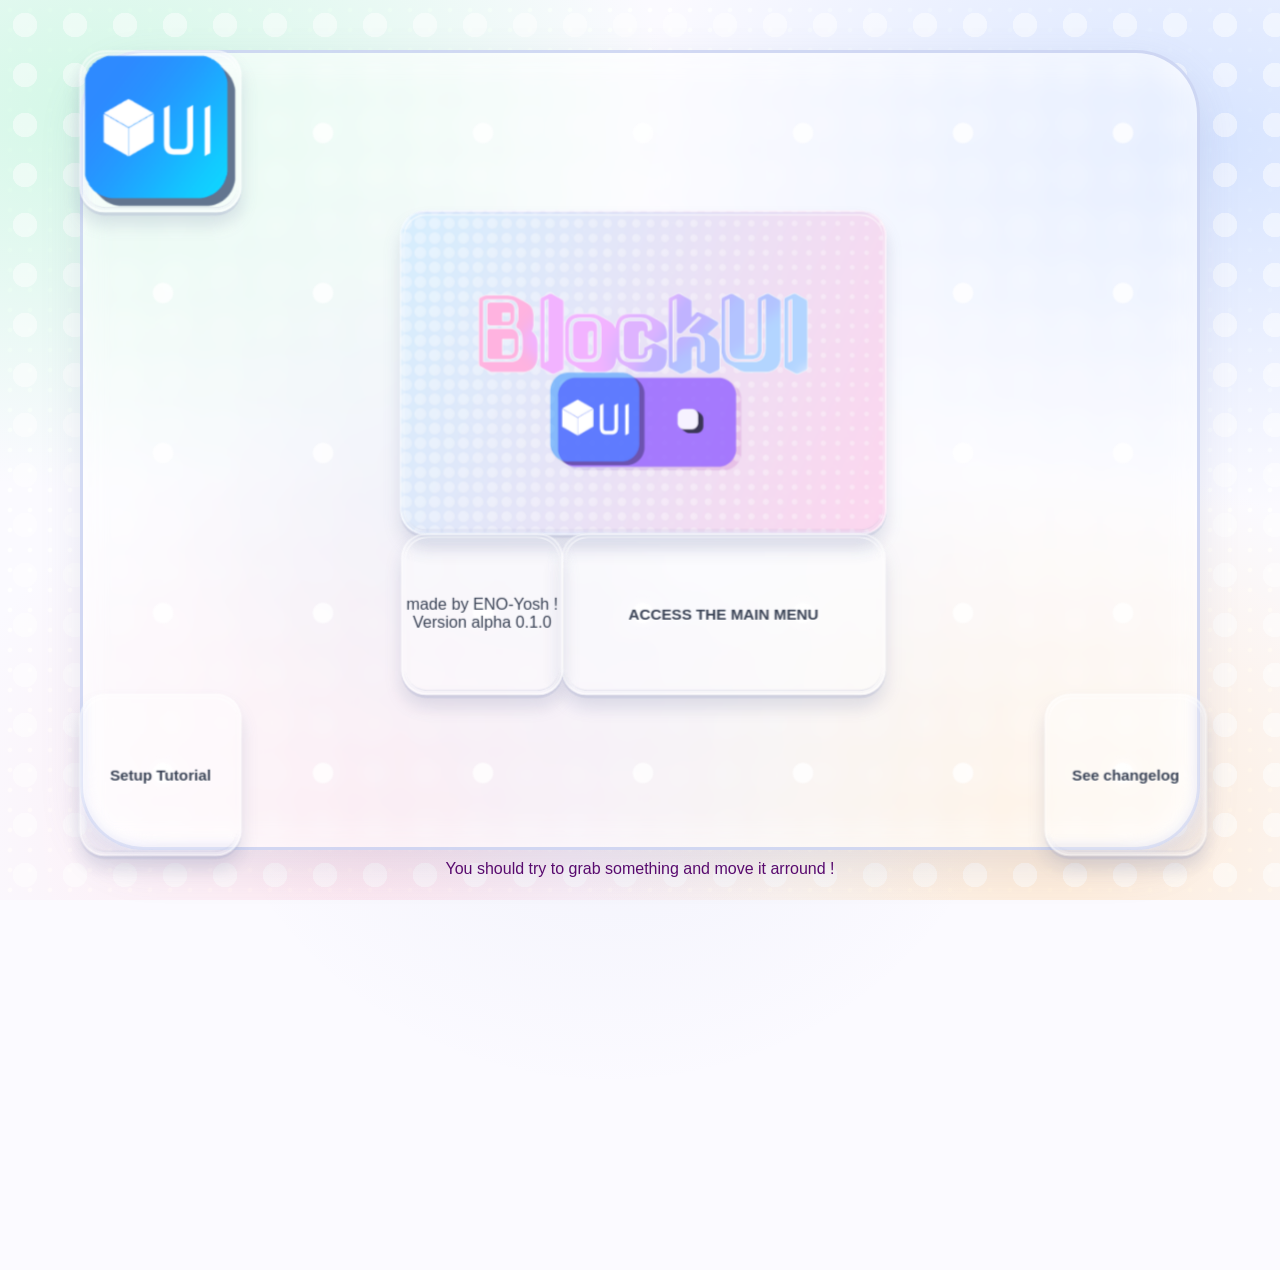
==== commit 476fae71: "forgot to change version name on welcome page :sob:" ====
--- a/index.html
+++ b/index.html
@@ -24,7 +24,7 @@
         </div>
         <div class="draggable" style="left: 320px;top: 480px; text-align: center;">
             made by ENO-Yosh !<br>
-            Version pre 0.0.4</div>
+            Version alpha 0.1.0</div>
     </div>
     <p style="color: rgb(88, 0, 105); text-align: center; margin-top: 10px;">You should try to grab something and move it arround !</p>
     <script>
